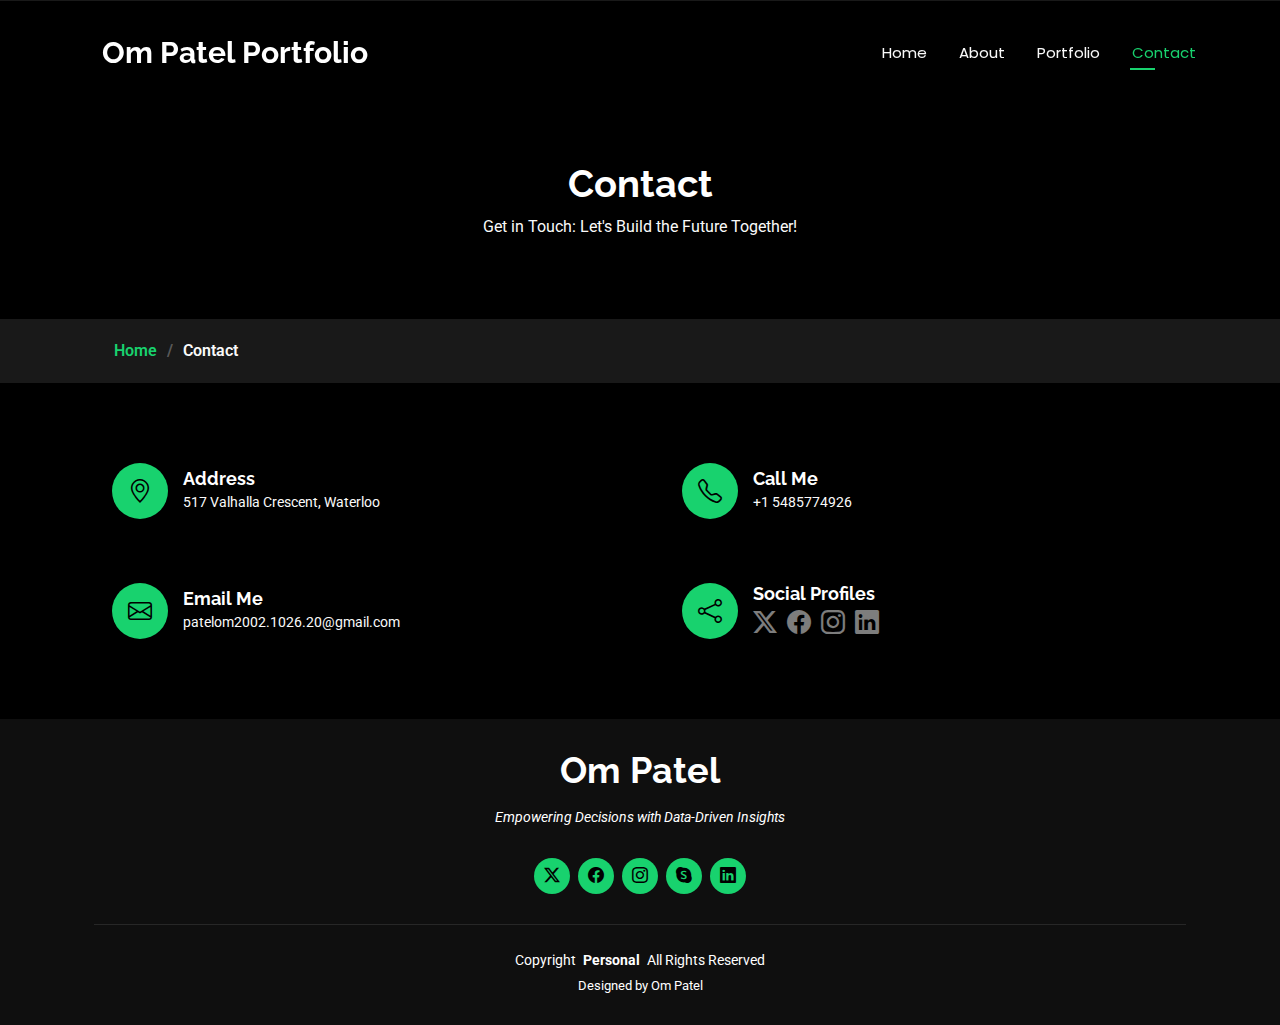
==== contact.html @ 60581983 "first commit" ====
<!DOCTYPE html>
<html lang="en">
  <head>
    <meta charset="utf-8" />
    <meta content="width=device-width, initial-scale=1.0" name="viewport" />
    <title>Contact - Om Patel</title>
    <meta name="description" content="" />
    <meta name="keywords" content="" />

    <!-- Favicons -->
    <link href="assets/img/favicon.png" rel="icon" />
    <link href="assets/img/apple-touch-icon.png" rel="apple-touch-icon" />

    <!-- Fonts -->
    <link href="https://fonts.googleapis.com" rel="preconnect" />
    <link href="https://fonts.gstatic.com" rel="preconnect" crossorigin />
    <link
      href="https://fonts.googleapis.com/css2?family=Roboto:ital,wght@0,100;0,300;0,400;0,500;0,700;0,900;1,100;1,300;1,400;1,500;1,700;1,900&family=Poppins:ital,wght@0,100;0,200;0,300;0,400;0,500;0,600;0,700;0,800;0,900;1,100;1,200;1,300;1,400;1,500;1,600;1,700;1,800;1,900&family=Raleway:ital,wght@0,100;0,200;0,300;0,400;0,500;0,600;0,700;0,800;0,900;1,100;1,200;1,300;1,400;1,500;1,600;1,700;1,800;1,900&display=swap"
      rel="stylesheet"
    />

    <!-- Vendor CSS Files -->
    <link
      href="assets/vendor/bootstrap/css/bootstrap.min.css"
      rel="stylesheet"
    />
    <link
      href="assets/vendor/bootstrap-icons/bootstrap-icons.css"
      rel="stylesheet"
    />
    <link href="assets/vendor/aos/aos.css" rel="stylesheet" />
    <link href="assets/vendor/swiper/swiper-bundle.min.css" rel="stylesheet" />
    <link
      href="assets/vendor/glightbox/css/glightbox.min.css"
      rel="stylesheet"
    />

    <!-- Main CSS File -->
    <link href="assets/css/main.css" rel="stylesheet" />

    <!--
  ======================================================== -->
  </head>

  <body class="contact-page">
    <header id="header" class="header d-flex align-items-center fixed-top">
      <div
        class="container-fluid container-xl position-relative d-flex align-items-center justify-content-between"
      >
        <a href="index.html" class="logo d-flex align-items-center">
          <!-- Uncomment the line below if you also wish to use an image logo -->
          <!-- <img src="assets/img/logo.png" alt=""> -->
          <h1 class="sitename">Om Patel Portfolio</h1>
        </a>

        <nav id="navmenu" class="navmenu">
          <ul>
            <li><a href="index.html">Home</a></li>
            <li><a href="about.html">About</a></li>
            <li><a href="portfolio.html">Portfolio</a></li>

            <li><a href="contact.html" class="active">Contact</a></li>
          </ul>
          <i class="mobile-nav-toggle d-xl-none bi bi-list"></i>
        </nav>
      </div>
    </header>

    <main class="main">
      <!-- Page Title -->
      <div class="page-title" data-aos="fade">
        <div class="heading">
          <div class="container">
            <div class="row d-flex justify-content-center text-center">
              <div class="col-lg-8">
                <h1>Contact</h1>
                <p class="mb-0">
                  Get in Touch: Let's Build the Future Together!
                </p>
              </div>
            </div>
          </div>
        </div>
        <nav class="breadcrumbs">
          <div class="container">
            <ol>
              <li><a href="index.html">Home</a></li>
              <li class="current">Contact</li>
            </ol>
          </div>
        </nav>
      </div>
      <!-- End Page Title -->

      <!-- Contact Section -->
      <section id="contact" class="contact section">
        <div class="container" data-aos="fade-up" data-aos-delay="100">
          <div class="row gy-4">
            <div class="col-md-6">
              <div
                class="info-item d-flex align-items-center"
                data-aos="fade-up"
                data-aos-delay="200"
              >
                <i class="icon bi bi-geo-alt flex-shrink-0"></i>
                <div>
                  <h3>Address</h3>
                  <p>517 Valhalla Crescent, Waterloo</p>
                </div>
              </div>
            </div>
            <!-- End Info Item -->

            <div class="col-md-6">
              <div
                class="info-item d-flex align-items-center"
                data-aos="fade-up"
                data-aos-delay="300"
              >
                <i class="icon bi bi-telephone flex-shrink-0"></i>
                <div>
                  <h3>Call Me</h3>
                  <p>+1 5485774926</p>
                </div>
              </div>
            </div>
            <!-- End Info Item -->

            <div class="col-md-6">
              <div
                class="info-item d-flex align-items-center"
                data-aos="fade-up"
                data-aos-delay="400"
              >
                <i class="icon bi bi-envelope flex-shrink-0"></i>
                <div>
                  <h3>Email Me</h3>
                  <p>patelom2002.1026.20@gmail.com</p>
                </div>
              </div>
            </div>
            <!-- End Info Item -->

            <div class="col-md-6">
              <div
                class="info-item d-flex align-items-center"
                data-aos="fade-up"
                data-aos-delay="500"
              >
                <i class="icon bi bi-share flex-shrink-0"></i>
                <div>
                  <h3>Social Profiles</h3>
                  <div class="social-links">
                    <a href="#"><i class="bi bi-twitter-x"></i></a>
                    <a href="#"><i class="bi bi-facebook"></i></a>
                    <a href="#"><i class="bi bi-instagram"></i></a>
                    <a href="https://www.linkedin.com/in/omp-47aisteam/" target="_blank"><i class="bi bi-linkedin"></i></a>
                  </div>
                </div>
              </div>
            </div>
            <!-- End Info Item -->
          </div>
        </div>
      </section>
      <!-- /Contact Section -->
    </main>

    <footer id="footer" class="footer dark-background">
      <div class="container">
        <h3 class="sitename">Om Patel</h3>
        <p>Empowering Decisions with Data-Driven Insights</p>
        <div class="social-links d-flex justify-content-center">
          <a href=""><i class="bi bi-twitter-x"></i></a>
          <a href=""><i class="bi bi-facebook"></i></a>
          <a href=""><i class="bi bi-instagram"></i></a>
          <a href=""><i class="bi bi-skype"></i></a>
          <a href="https://www.linkedin.com/in/omp-47aisteam/" target="_blank"><i class="bi bi-linkedin"></i></a>
        </div>
        <div class="container">
          <div class="copyright">
            <span>Copyright</span>
            <strong class="px-1 sitename">Personal</strong>
            <span>All Rights Reserved</span>
          </div>
          <div class="credits">
            Designed by Om Patel
          </div>
        </div>
      </div>
    </footer>

    <!-- Scroll Top -->
    <a
      href="#"
      id="scroll-top"
      class="scroll-top d-flex align-items-center justify-content-center"
      ><i class="bi bi-arrow-up-short"></i
    ></a>

    <!-- Preloader -->
    <div id="preloader"></div>

    <!-- Vendor JS Files -->
    <script src="assets/vendor/bootstrap/js/bootstrap.bundle.min.js"></script>
    <script src="assets/vendor/php-email-form/validate.js"></script>
    <script src="assets/vendor/aos/aos.js"></script>
    <script src="assets/vendor/typed.js/typed.umd.js"></script>
    <script src="assets/vendor/purecounter/purecounter_vanilla.js"></script>
    <script src="assets/vendor/waypoints/noframework.waypoints.js"></script>
    <script src="assets/vendor/swiper/swiper-bundle.min.js"></script>
    <script src="assets/vendor/glightbox/js/glightbox.min.js"></script>
    <script src="assets/vendor/imagesloaded/imagesloaded.pkgd.min.js"></script>
    <script src="assets/vendor/isotope-layout/isotope.pkgd.min.js"></script>

    <!-- Main JS File -->
    <script src="assets/js/main.js"></script>
  </body>
</html>
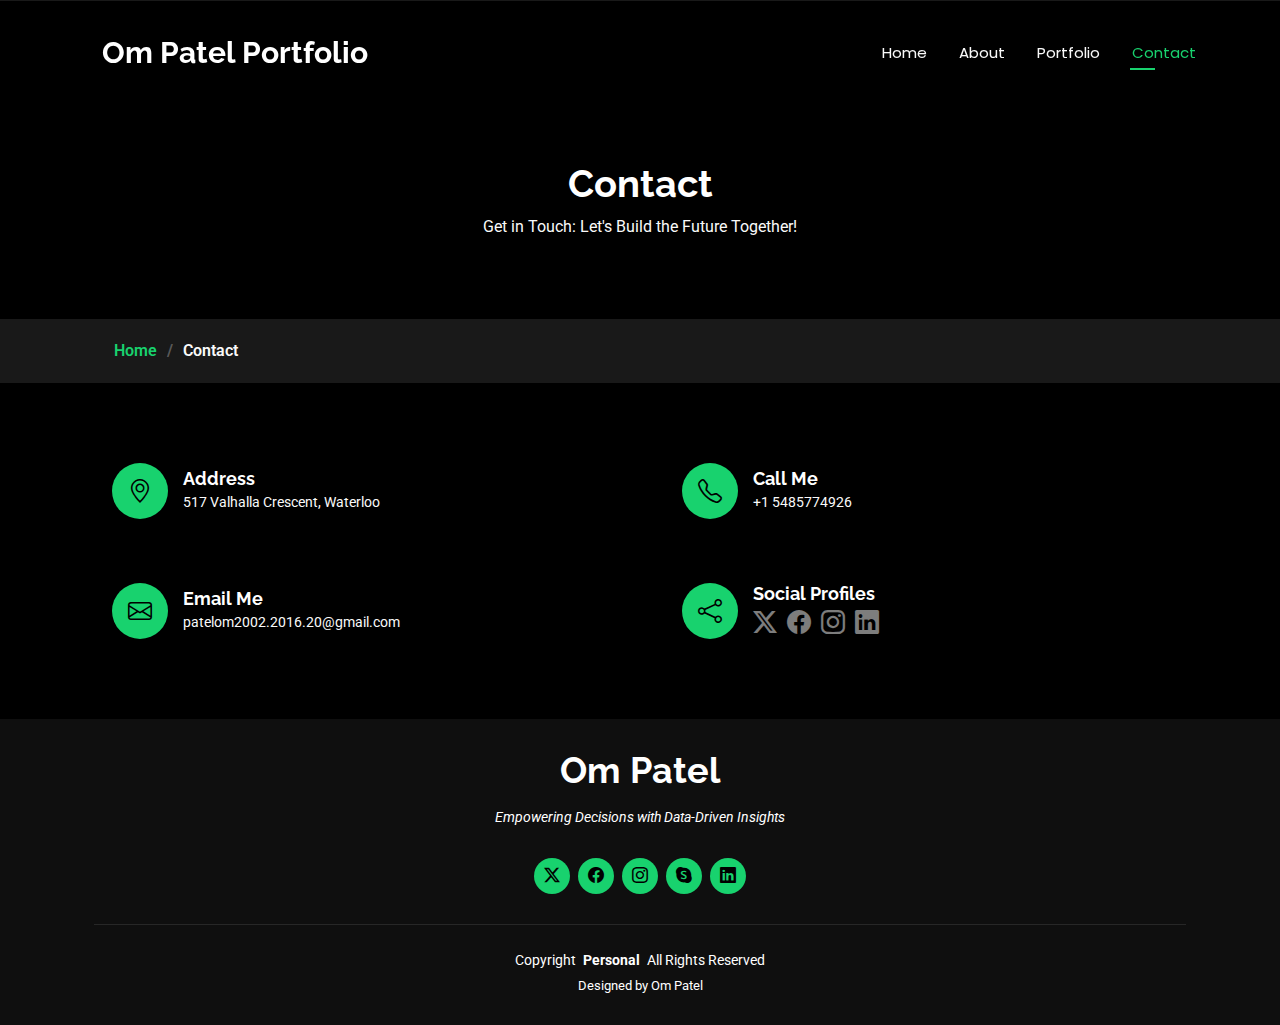
==== commit 119905c4: "Update contact.html" ====
--- a/contact.html
+++ b/contact.html
@@ -135,7 +135,7 @@
                 <i class="icon bi bi-envelope flex-shrink-0"></i>
                 <div>
                   <h3>Email Me</h3>
-                  <p>patelom2002.1026.20@gmail.com</p>
+                  <p>patelom2002.2016.20@gmail.com</p>
                 </div>
               </div>
             </div>
